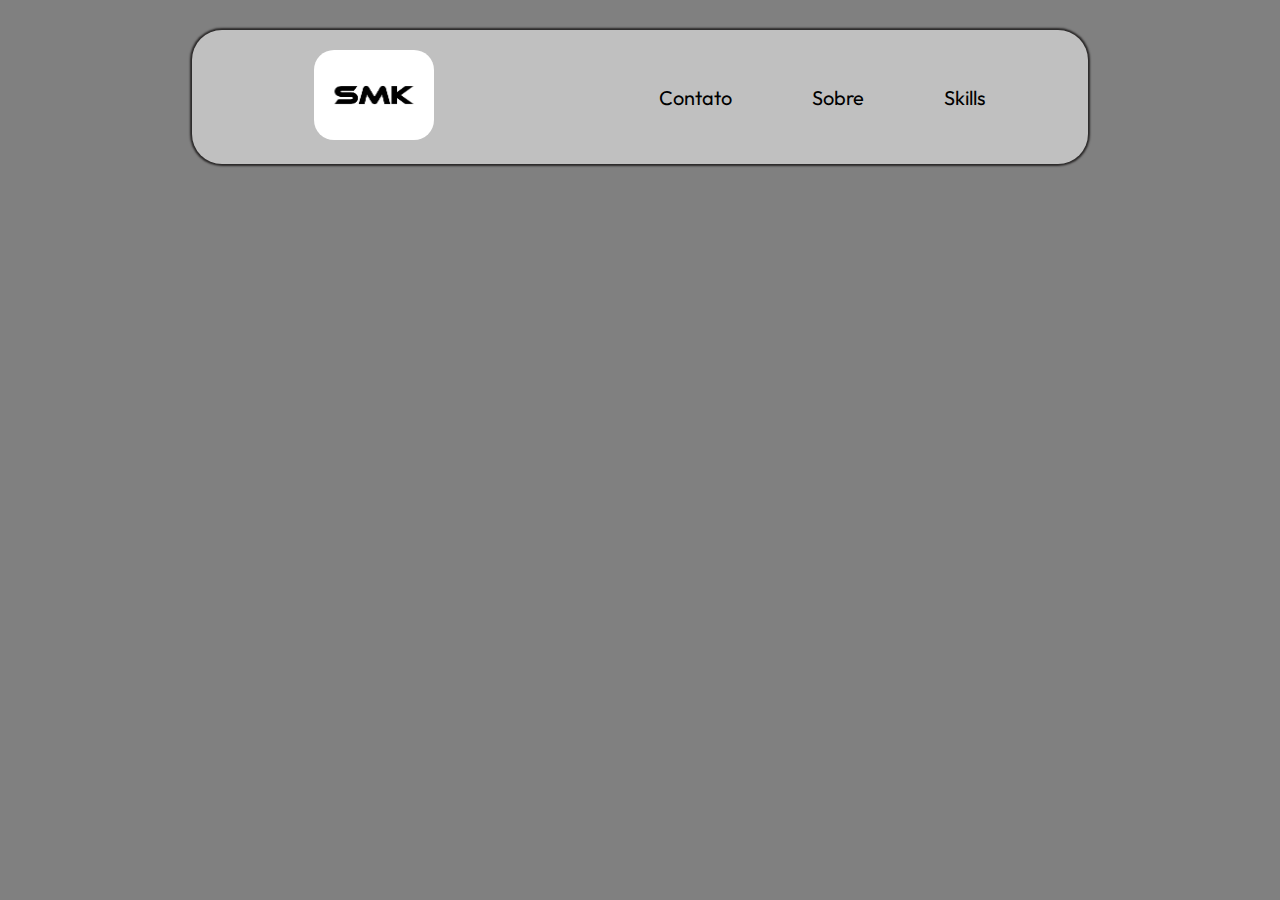
==== html/index.html @ dafa3bf8 "First commit" ====
<!DOCTYPE html>
<html lang="pt-br">
<head>
    <meta charset="UTF-8">
    <meta name="viewport" content="width=device-width, initial-scale=1.0">
    <link rel="stylesheet" href="/css/header.css">
    <link rel="preconnect" href="https://fonts.googleapis.com">
    <link rel="preconnect" href="https://fonts.gstatic.com" crossorigin>
    <link href="https://fonts.googleapis.com/css2?family=Outfit:wght@100..900&display=swap" rel="stylesheet">
    <title>Portifolio</title>
</head>
<body>
    <main>
        <header>
            <div class="container-header"> 
                <div class="container-img">
                    <img class="img-header" src="/img/29146056-smk-carta-logotipo-projeto-inspiracao-para-uma-unico-identidade-moderno-elegancia-e-criativo-projeto-marca-d-agua-seu-sucesso-com-a-impressionante-isto-logotipo-vetor.jpg" alt="">
                </div>

                <div class="infos-header"> 
                    <span>Contato</span>
                    <span>Sobre</span>
                    <span>Skills</span>
                </div>
            </div>
        </header>
        <section></section>
        <section></section>
        <section></section>
        <footer></footer>
    </main>
</body>
</html>
---- css/header.css ----
*{
    padding: 0;
    margin: 0;
    box-sizing: border-box;
}

body{
    background-color: #808080;
}

main{
    display: flex;
    justify-content: center;
    align-items: center;
}
header{
    display: flex;
    background-color: #C0C0C0;
    width: 70%;
    height: 100%;
    margin-top: 30px;
    border-radius: 30px;
    box-shadow: 0px 0px 2px 2px #292727;
}

.container-header{
    display: flex;
    align-items: center;
    justify-content: space-around;
    width: 100%;
}

.img-header{
    height: 90px;
    width: 120px;
    margin: 20px;
    border-radius: 20px;
}

.infos-header{
    display: flex;
    gap: 80px;
    font-family: "Outfit";
    font-size: 20px;
}
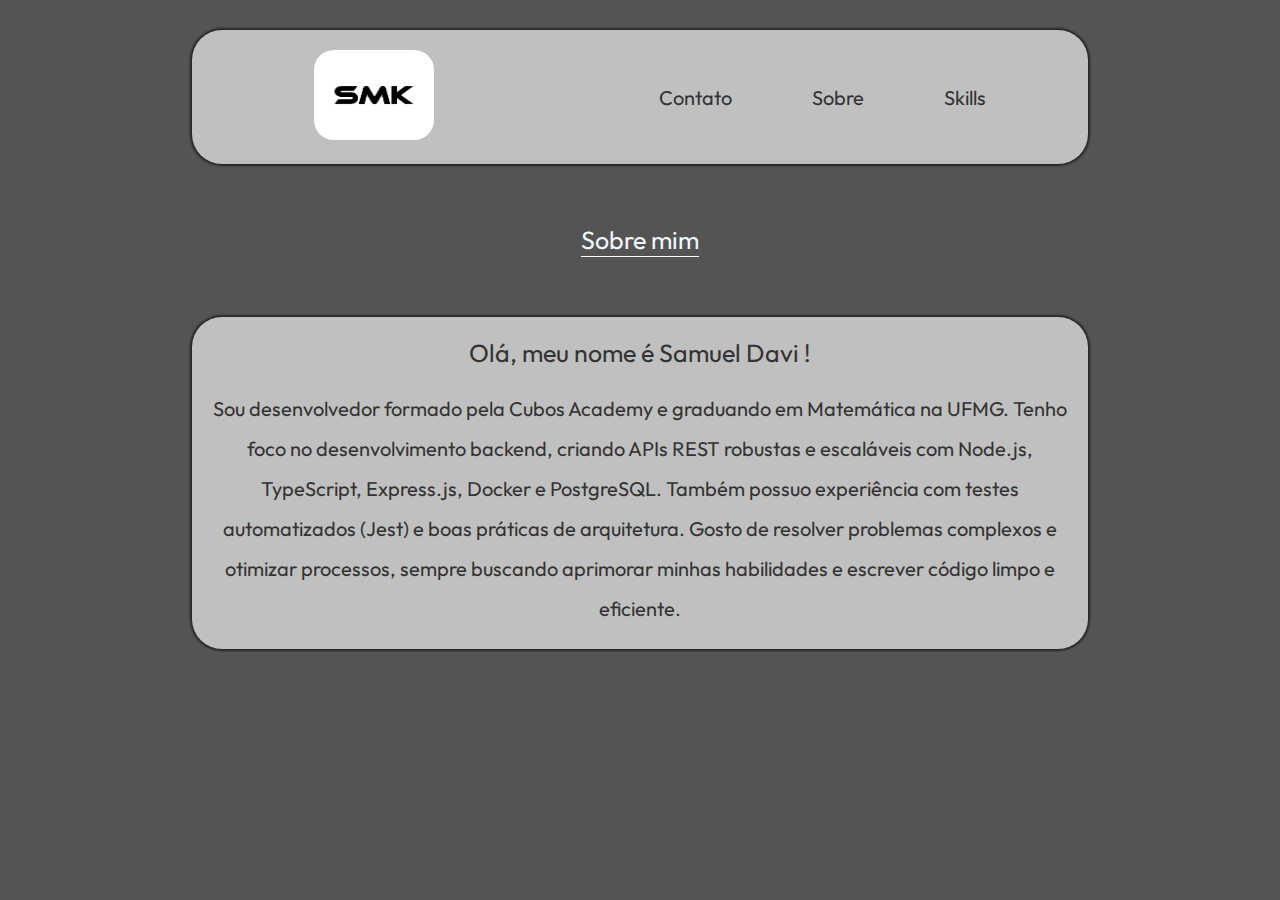
==== commit 1d094db0: "Section sobre mim finalizada" ====
--- a/html/index.html
+++ b/html/index.html
@@ -16,7 +16,6 @@
                 <div class="container-img">
                     <img class="img-header" src="/img/29146056-smk-carta-logotipo-projeto-inspiracao-para-uma-unico-identidade-moderno-elegancia-e-criativo-projeto-marca-d-agua-seu-sucesso-com-a-impressionante-isto-logotipo-vetor.jpg" alt="">
                 </div>
-
                 <div class="infos-header"> 
                     <span>Contato</span>
                     <span>Sobre</span>
@@ -24,7 +23,15 @@
                 </div>
             </div>
         </header>
-        <section></section>
+
+        <span class="fontTitle">Sobre mim</span>
+
+        <section class="sobreMim">
+            <div class="apresentacao">
+                <span class="titleSobreMim">Olá, meu nome é Samuel Davi !</span>
+                <span class="SobreMimDesc">Sou desenvolvedor formado pela Cubos Academy e graduando em Matemática na UFMG. Tenho foco no desenvolvimento backend, criando APIs REST robustas e escaláveis com Node.js, TypeScript, Express.js, Docker e PostgreSQL. Também possuo experiência com testes automatizados (Jest) e boas práticas de arquitetura. Gosto de resolver problemas complexos e otimizar processos, sempre buscando aprimorar minhas habilidades e escrever código limpo e eficiente.</span>
+            </div>
+        </section>
         <section></section>
         <section></section>
         <footer></footer>
--- a/css/header.css
+++ b/css/header.css
@@ -5,14 +5,17 @@
 }
 
 body{
-    background-color: #808080;
+    background-color: #545454;
 }
 
 main{
     display: flex;
     justify-content: center;
     align-items: center;
+    flex-direction: column;
+    gap: 60px;
 }
+
 header{
     display: flex;
     background-color: #C0C0C0;
@@ -21,6 +24,7 @@
     margin-top: 30px;
     border-radius: 30px;
     box-shadow: 0px 0px 2px 2px #292727;
+    color: #333333;
 }
 
 .container-header{
@@ -42,4 +46,42 @@
     gap: 80px;
     font-family: "Outfit";
     font-size: 20px;
+}
+
+.sobreMim{
+    display: flex;
+    background-color: #C0C0C0;
+    width: 70%;
+    height: 100%;
+    border-radius: 30px;
+    box-shadow: 0px 0px 2px 2px #292727;
+}
+
+.fontTitle{
+    font-family: "Outfit", sans-serif;
+    font-size: 25px;
+    color: aliceblue;
+    border-bottom: 1px solid white;
+}
+
+.apresentacao{
+    display: flex;
+    flex-direction: column;
+    justify-content: center;
+    text-align: center;
+    gap: 20px;
+    margin: 20px;
+}
+
+.titleSobreMim{
+    font-size: 25px;
+    font-family: "Outfit", sans-serif;
+    color: #333333;
+}
+
+.SobreMimDesc{
+    font-family: "Outfit", sans-serif;
+    font-size: 20px;
+    line-height: 40px;
+    color: #333333;
 }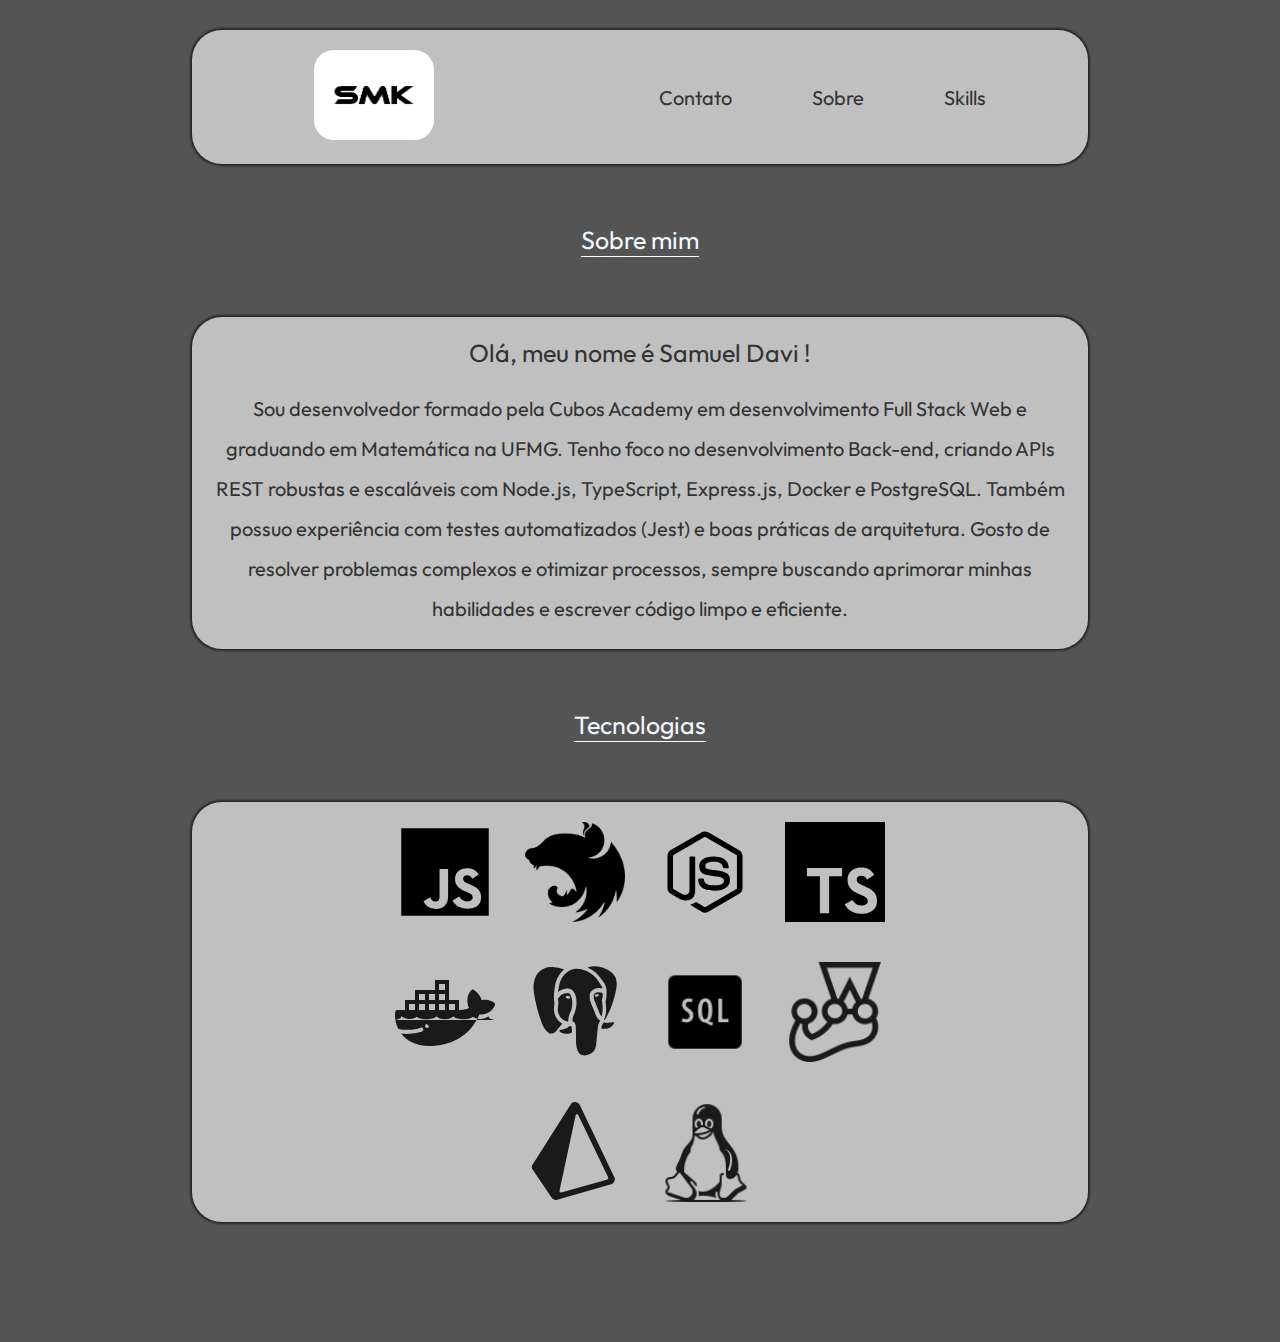
==== commit 588abfbe: "section tecnologias finalizada" ====
--- a/html/index.html
+++ b/html/index.html
@@ -29,10 +29,30 @@
         <section class="sobreMim">
             <div class="apresentacao">
                 <span class="titleSobreMim">Olá, meu nome é Samuel Davi !</span>
-                <span class="SobreMimDesc">Sou desenvolvedor formado pela Cubos Academy e graduando em Matemática na UFMG. Tenho foco no desenvolvimento backend, criando APIs REST robustas e escaláveis com Node.js, TypeScript, Express.js, Docker e PostgreSQL. Também possuo experiência com testes automatizados (Jest) e boas práticas de arquitetura. Gosto de resolver problemas complexos e otimizar processos, sempre buscando aprimorar minhas habilidades e escrever código limpo e eficiente.</span>
+                <span class="SobreMimDesc">Sou desenvolvedor formado pela Cubos Academy em desenvolvimento Full Stack Web e graduando em Matemática na UFMG. Tenho foco no desenvolvimento Back-end, criando APIs REST robustas e escaláveis com Node.js, TypeScript, Express.js, Docker e PostgreSQL. Também possuo experiência com testes automatizados (Jest) e boas práticas de arquitetura. Gosto de resolver problemas complexos e otimizar processos, sempre buscando aprimorar minhas habilidades e escrever código limpo e eficiente.</span>
             </div>
         </section>
-        <section></section>
+
+        <span class="fontTitle">Tecnologias</span>
+
+        <section class="tecnologias">
+            <div class="tecnologiasDiv">
+                <img class="imgTecs" src="/img/logo-javascript.svg" alt="">
+                <img class="imgTecs" src="/img/nestjs-icon-2048x2038-6bjnpydw.png" alt="">
+                <img class="imgTecs" src="/img/icons8-nó-js.svg" alt="">
+                <img class="imgTecs" src="/img/typescript.svg" alt="">
+            </div>
+            <div class="tecnologiasDiv">
+                <img class="imgTecs" src="/img/icons8-docker.svg" alt="">
+                <img class="imgTecs" src="/img/icons8-postgres.svg" alt="">
+                <img class="imgTecs" src="/img/icons8-sql-90.png" alt="">
+                <img class="imgTecs" src="/img/icons8-jest-can-collect-code-coverage-information-from-entire-projects-96.png" alt="">
+            </div>
+            <div class="tecnologiasDiv">
+                <img class="imgTecs" src="/img/icons8-prisma-orma.svg" alt="">
+                <img class="imgTecs" src="/img/icons8-linux-96.png" alt="">
+            </div>
+        </section>
         <section></section>
         <footer></footer>
     </main>
--- a/css/header.css
+++ b/css/header.css
@@ -84,4 +84,26 @@
     font-size: 20px;
     line-height: 40px;
     color: #333333;
+}
+
+.tecnologias{
+    display: flex;
+    justify-content: center;
+    align-items: center;
+    flex-direction: column;
+    background-color: #C0C0C0;
+    width: 70%;
+    height: 100%;
+    border-radius: 30px;
+    box-shadow: 0px 0px 2px 2px #292727;
+}
+
+.tecnologiasDiv{
+    display: flex;
+    gap: 30px;
+    margin: 20px;
+}
+
+.imgTecs{
+    width: 100px;
 }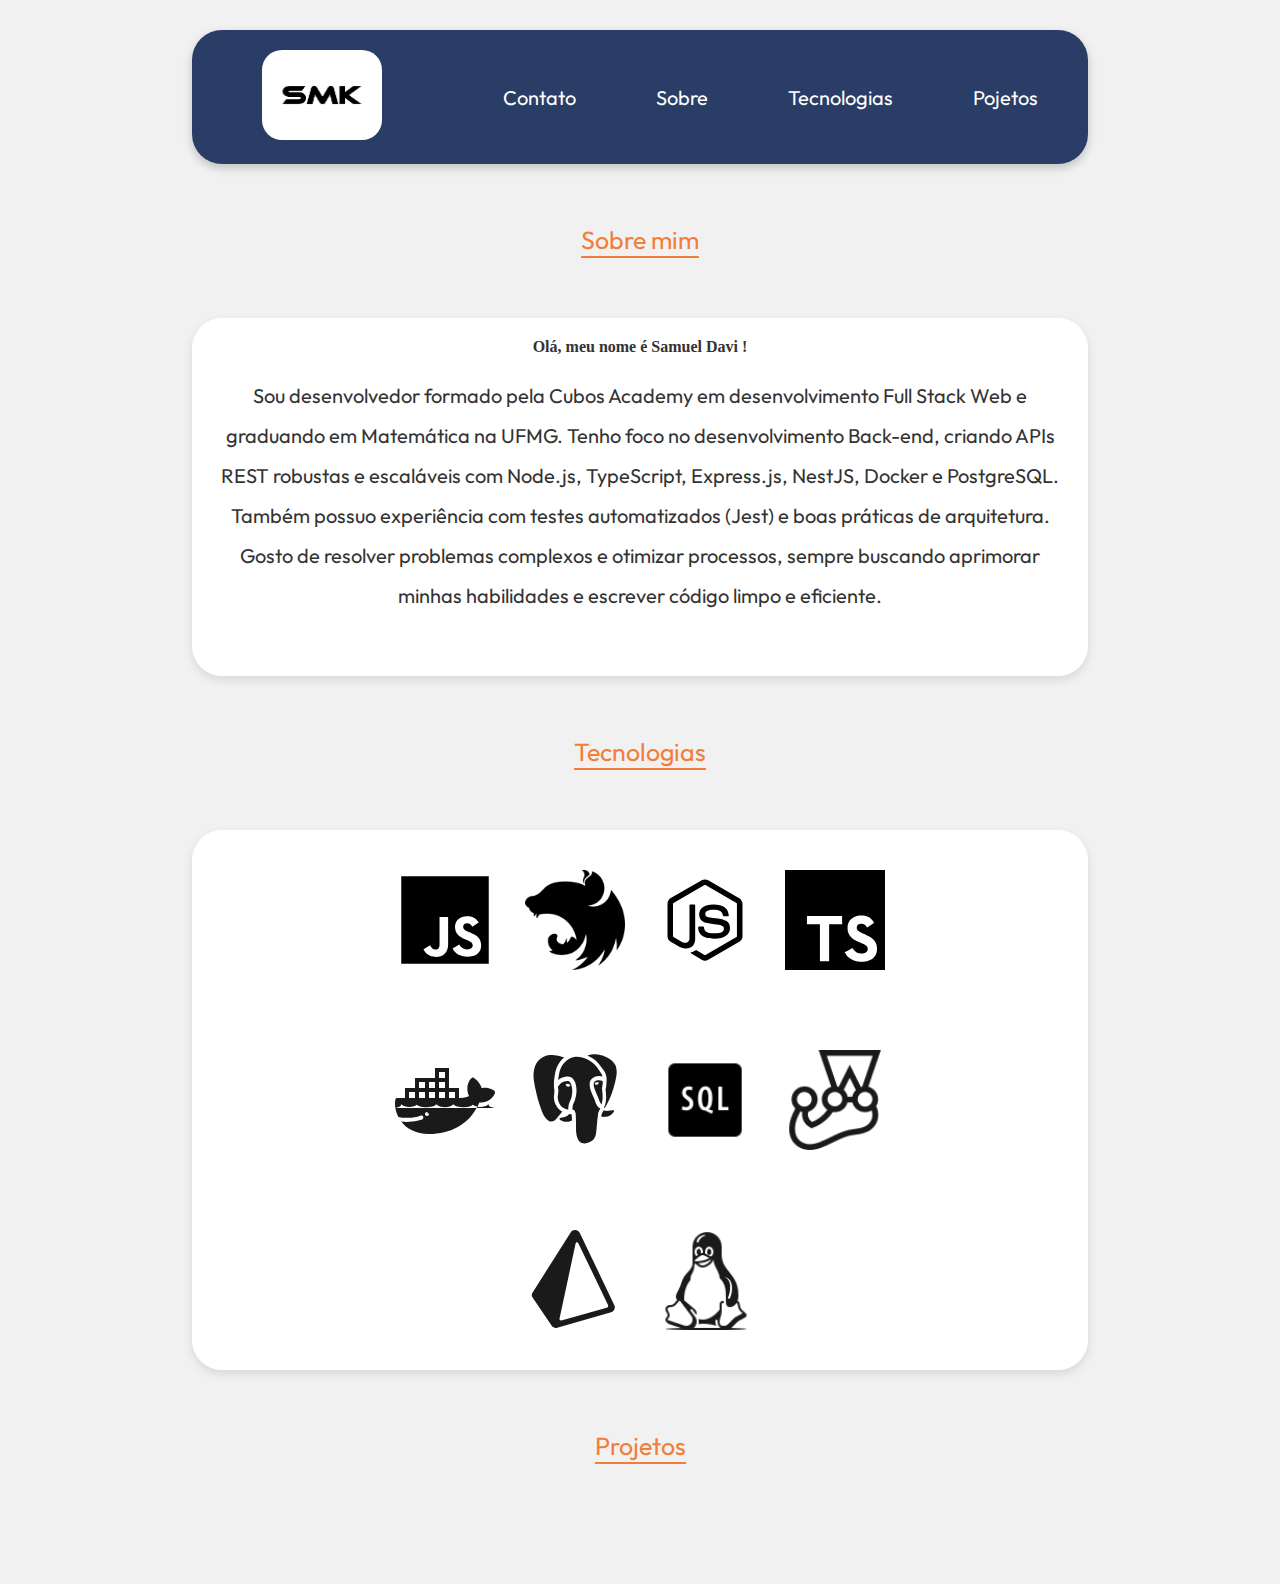
==== commit 67d8d777: "Refatorando o design do portifolio, novas cores e contrastes" ====
--- a/html/index.html
+++ b/html/index.html
@@ -19,7 +19,8 @@
                 <div class="infos-header"> 
                     <span>Contato</span>
                     <span>Sobre</span>
-                    <span>Skills</span>
+                    <span>Tecnologias</span>
+                    <span>Pojetos</span>
                 </div>
             </div>
         </header>
@@ -29,7 +30,7 @@
         <section class="sobreMim">
             <div class="apresentacao">
                 <span class="titleSobreMim">Olá, meu nome é Samuel Davi !</span>
-                <span class="SobreMimDesc">Sou desenvolvedor formado pela Cubos Academy em desenvolvimento Full Stack Web e graduando em Matemática na UFMG. Tenho foco no desenvolvimento Back-end, criando APIs REST robustas e escaláveis com Node.js, TypeScript, Express.js, Docker e PostgreSQL. Também possuo experiência com testes automatizados (Jest) e boas práticas de arquitetura. Gosto de resolver problemas complexos e otimizar processos, sempre buscando aprimorar minhas habilidades e escrever código limpo e eficiente.</span>
+                <span class="SobreMimDesc">Sou desenvolvedor formado pela Cubos Academy em desenvolvimento Full Stack Web e graduando em Matemática na UFMG. Tenho foco no desenvolvimento Back-end, criando APIs REST robustas e escaláveis com Node.js, TypeScript, Express.js, NestJS, Docker e PostgreSQL. Também possuo experiência com testes automatizados (Jest) e boas práticas de arquitetura. Gosto de resolver problemas complexos e otimizar processos, sempre buscando aprimorar minhas habilidades e escrever código limpo e eficiente.</span>
             </div>
         </section>
 
@@ -53,7 +54,12 @@
                 <img class="imgTecs" src="/img/icons8-linux-96.png" alt="">
             </div>
         </section>
-        <section></section>
+
+        <span class="fontTitle">Projetos</span>
+
+        <section class="projetos">
+
+        </section>
         <footer></footer>
     </main>
 </body>
--- a/css/header.css
+++ b/css/header.css
@@ -1,14 +1,14 @@
-*{
+* {
     padding: 0;
     margin: 0;
     box-sizing: border-box;
 }
 
-body{
-    background-color: #545454;
+body {
+    background-color: #F1F1F1; 
 }
 
-main{
+main {
     display: flex;
     justify-content: center;
     align-items: center;
@@ -16,55 +16,55 @@
     gap: 60px;
 }
 
-header{
+header {
     display: flex;
-    background-color: #C0C0C0;
+    background-color: #2A3D66; 
     width: 70%;
     height: 100%;
     margin-top: 30px;
     border-radius: 30px;
-    box-shadow: 0px 0px 2px 2px #292727;
-    color: #333333;
+    box-shadow: 0px 4px 10px rgba(0, 0, 0, 0.2); 
+    color: #FFFFFF; 
 }
 
-.container-header{
+.container-header {
     display: flex;
     align-items: center;
     justify-content: space-around;
     width: 100%;
 }
 
-.img-header{
+.img-header {
     height: 90px;
     width: 120px;
     margin: 20px;
     border-radius: 20px;
 }
 
-.infos-header{
+.infos-header {
     display: flex;
     gap: 80px;
     font-family: "Outfit";
     font-size: 20px;
 }
 
-.sobreMim{
+.sobreMim {
     display: flex;
-    background-color: #C0C0C0;
+    background-color: #FFFFFF; 
     width: 70%;
     height: 100%;
     border-radius: 30px;
-    box-shadow: 0px 0px 2px 2px #292727;
+    box-shadow: 0px 4px 10px rgba(0, 0, 0, 0.1); 
 }
 
-.fontTitle{
+.fontTitle {
     font-family: "Outfit", sans-serif;
     font-size: 25px;
-    color: aliceblue;
-    border-bottom: 1px solid white;
+    color: #F37D3A; 
+    border-bottom: 2px solid #F37D3A;
 }
 
-.apresentacao{
+.apresentacao {
     display: flex;
     flex-direction: column;
     justify-content: center;
@@ -73,37 +73,50 @@
     margin: 20px;
 }
 
-.titleSobreMim{
-    font-size: 25px;
-    font-family: "Outfit", sans-serif;
+.titleSobreMim {
+    font-weight: bold;
     color: #333333;
 }
 
-.SobreMimDesc{
+.SobreMimDesc {
     font-family: "Outfit", sans-serif;
     font-size: 20px;
     line-height: 40px;
-    color: #333333;
+    color: #333333; 
+    margin-bottom: 40px;
 }
 
-.tecnologias{
+.tecnologias {
     display: flex;
     justify-content: center;
     align-items: center;
     flex-direction: column;
-    background-color: #C0C0C0;
+    background-color: #FFFFFF; 
     width: 70%;
     height: 100%;
     border-radius: 30px;
-    box-shadow: 0px 0px 2px 2px #292727;
+    box-shadow: 0px 4px 10px rgba(0, 0, 0, 0.1);
 }
 
-.tecnologiasDiv{
+.tecnologiasDiv {
     display: flex;
     gap: 30px;
-    margin: 20px;
+    margin: 40px;
+    margin-bottom: 40px;
 }
 
-.imgTecs{
+.imgTecs {
     width: 100px;
-}+}
+
+.projetos {
+    display: flex;
+    justify-content: center;
+    align-items: center;
+    flex-direction: column;
+    background-color: #FFFFFF; 
+    width: 70%;
+    height: 100%;
+    border-radius: 30px;
+    box-shadow: 0px 4px 10px rgba(0, 0, 0, 0.1); 
+}
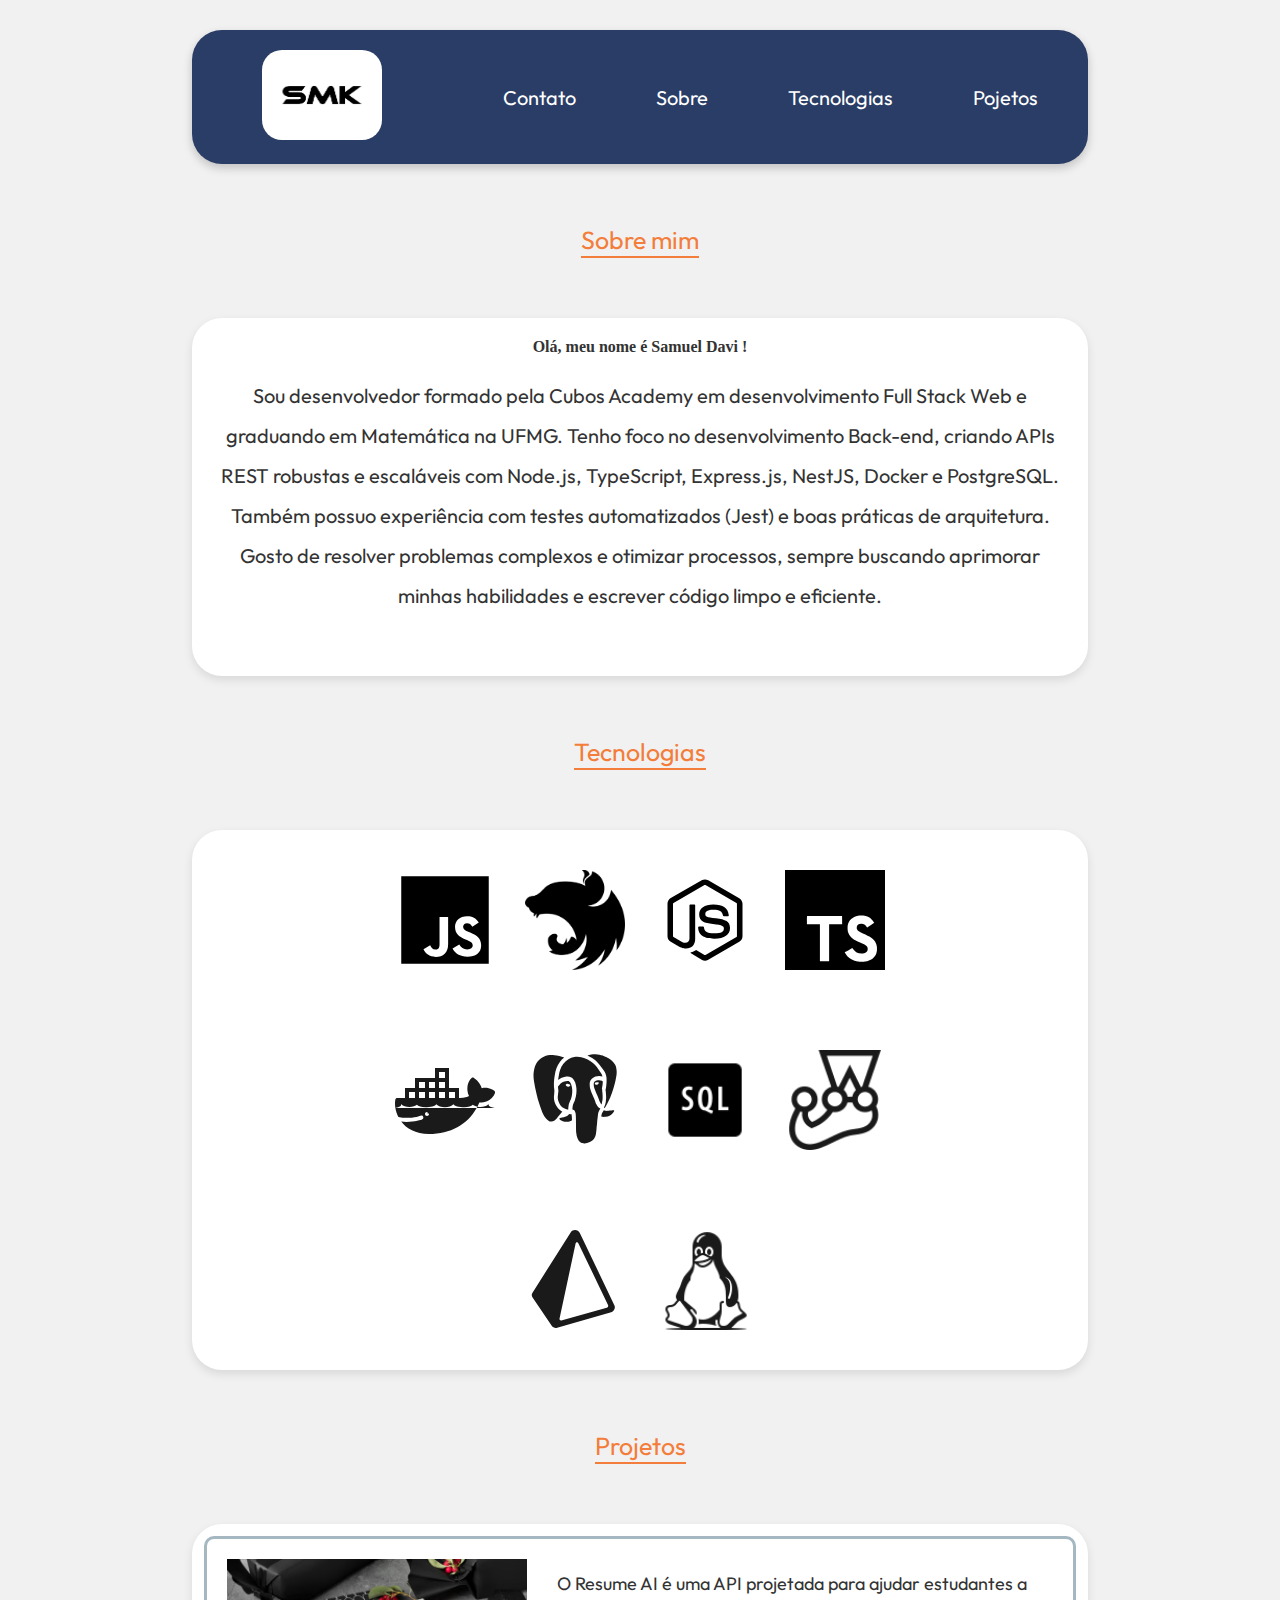
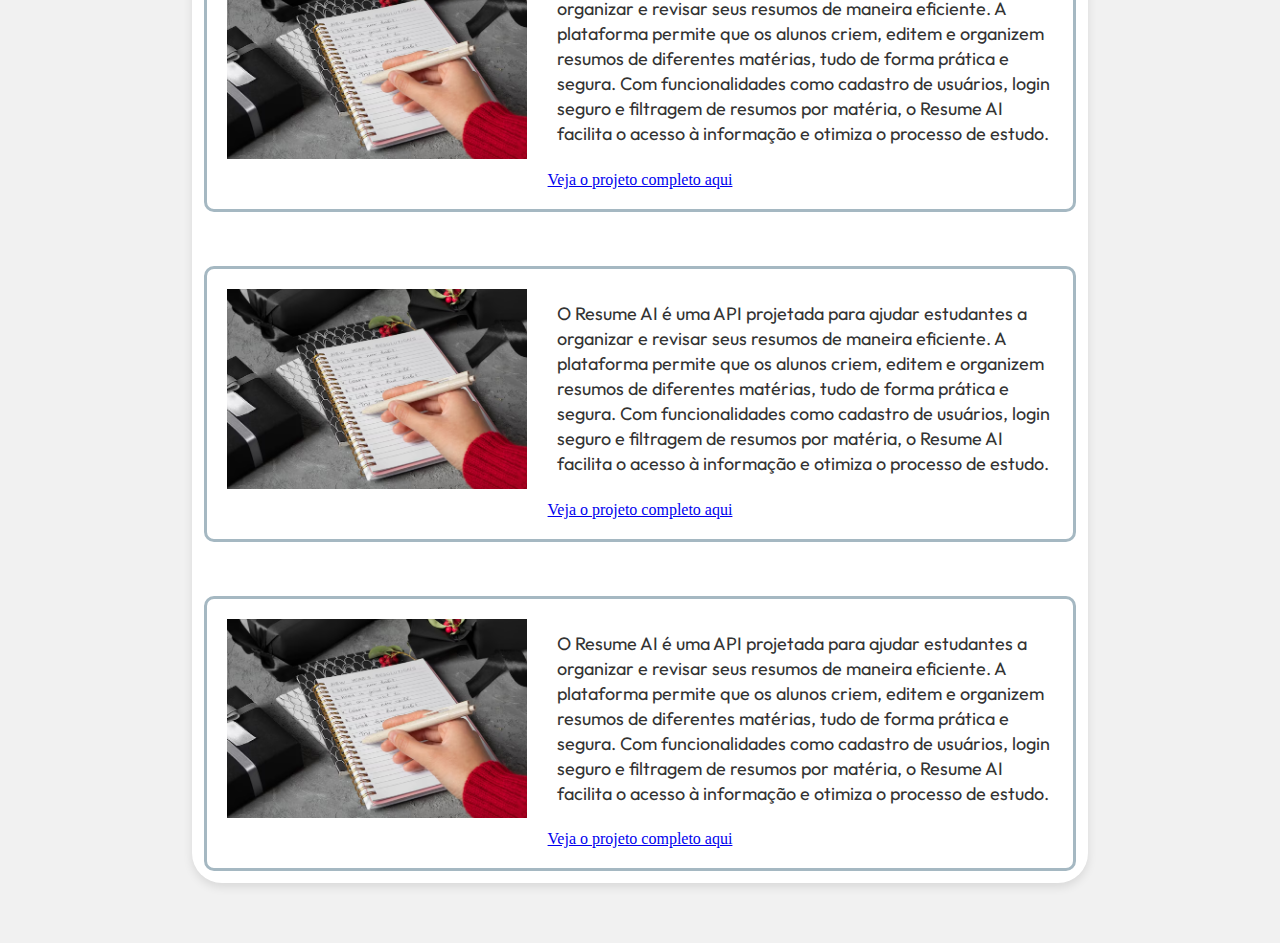
==== commit f499a292: "Modelo da section projetos feito" ====
--- a/html/index.html
+++ b/html/index.html
@@ -58,7 +58,34 @@
         <span class="fontTitle">Projetos</span>
 
         <section class="projetos">
-
+            <div class="containerProjetos">
+                <div class="divisaoProjeto">
+                    <img class="imagemProjetos" src="/img/resolucoes-de-ano-novo-natureza-morta_23-2149894174.avif" alt="">
+                    <span class="SobreProjeto">O Resume AI é uma API projetada para ajudar estudantes a organizar e revisar seus resumos de maneira eficiente. A plataforma permite que os alunos criem, editem e organizem resumos de diferentes matérias, tudo de forma prática e segura. Com funcionalidades como cadastro de usuários, login seguro e filtragem de resumos por matéria, o Resume AI facilita o acesso à informação e otimiza o processo de estudo.</span>
+                </div>
+                <div class="linkProjeto">
+                    <a href="https://github.com/SMKZIN/API-REST-RESUMOS">Veja o projeto completo aqui</a>
+                </div>
+            </div>
+            <div class="containerProjetos">
+                <div class="divisaoProjeto">
+                    <img class="imagemProjetos" src="/img/resolucoes-de-ano-novo-natureza-morta_23-2149894174.avif" alt="">
+                    <span class="SobreProjeto">O Resume AI é uma API projetada para ajudar estudantes a organizar e revisar seus resumos de maneira eficiente. A plataforma permite que os alunos criem, editem e organizem resumos de diferentes matérias, tudo de forma prática e segura. Com funcionalidades como cadastro de usuários, login seguro e filtragem de resumos por matéria, o Resume AI facilita o acesso à informação e otimiza o processo de estudo.</span>
+                </div>
+                <div class="linkProjeto">
+                    <a href="https://github.com/SMKZIN/API-REST-RESUMOS">Veja o projeto completo aqui</a>
+                </div>
+            </div>
+            <div class="containerProjetos">
+                <div class="divisaoProjeto">
+                    <img class="imagemProjetos" src="/img/resolucoes-de-ano-novo-natureza-morta_23-2149894174.avif" alt="">
+                    <span class="SobreProjeto">O Resume AI é uma API projetada para ajudar estudantes a organizar e revisar seus resumos de maneira eficiente. A plataforma permite que os alunos criem, editem e organizem resumos de diferentes matérias, tudo de forma prática e segura. Com funcionalidades como cadastro de usuários, login seguro e filtragem de resumos por matéria, o Resume AI facilita o acesso à informação e otimiza o processo de estudo.</span>
+                </div>
+                <div class="linkProjeto">
+                    <a href="https://github.com/SMKZIN/API-REST-RESUMOS">Veja o projeto completo aqui</a>
+                </div>
+            </div>
+            
         </section>
         <footer></footer>
     </main>
--- a/css/header.css
+++ b/css/header.css
@@ -118,5 +118,41 @@
     width: 70%;
     height: 100%;
     border-radius: 30px;
-    box-shadow: 0px 4px 10px rgba(0, 0, 0, 0.1); 
+    box-shadow: 0px 4px 10px rgba(0, 0, 0, 0.1);
+    gap: 30px;
 }
+
+.divisaoProjeto{
+    display: flex;
+    justify-content: center;
+    align-items: center;
+    gap: 30px;
+}
+
+.imagemProjetos{
+    width: 300px;
+}
+
+.SobreProjeto {
+    font-family: "Outfit", sans-serif;
+    font-size: 18px;
+    line-height: 25px;
+    color: #333333; 
+    margin-bottom: 1px;
+}
+
+.containerProjetos{
+    display: flex;
+    flex-direction: column;
+    border: 3px solid #A5B8C2;
+    border-radius: 10px;
+    padding: 20px;
+    margin: 12px;
+    gap: 12px;
+}
+
+.linkProjeto{
+    display: flex;
+    justify-content: center;
+    align-items: center;
+}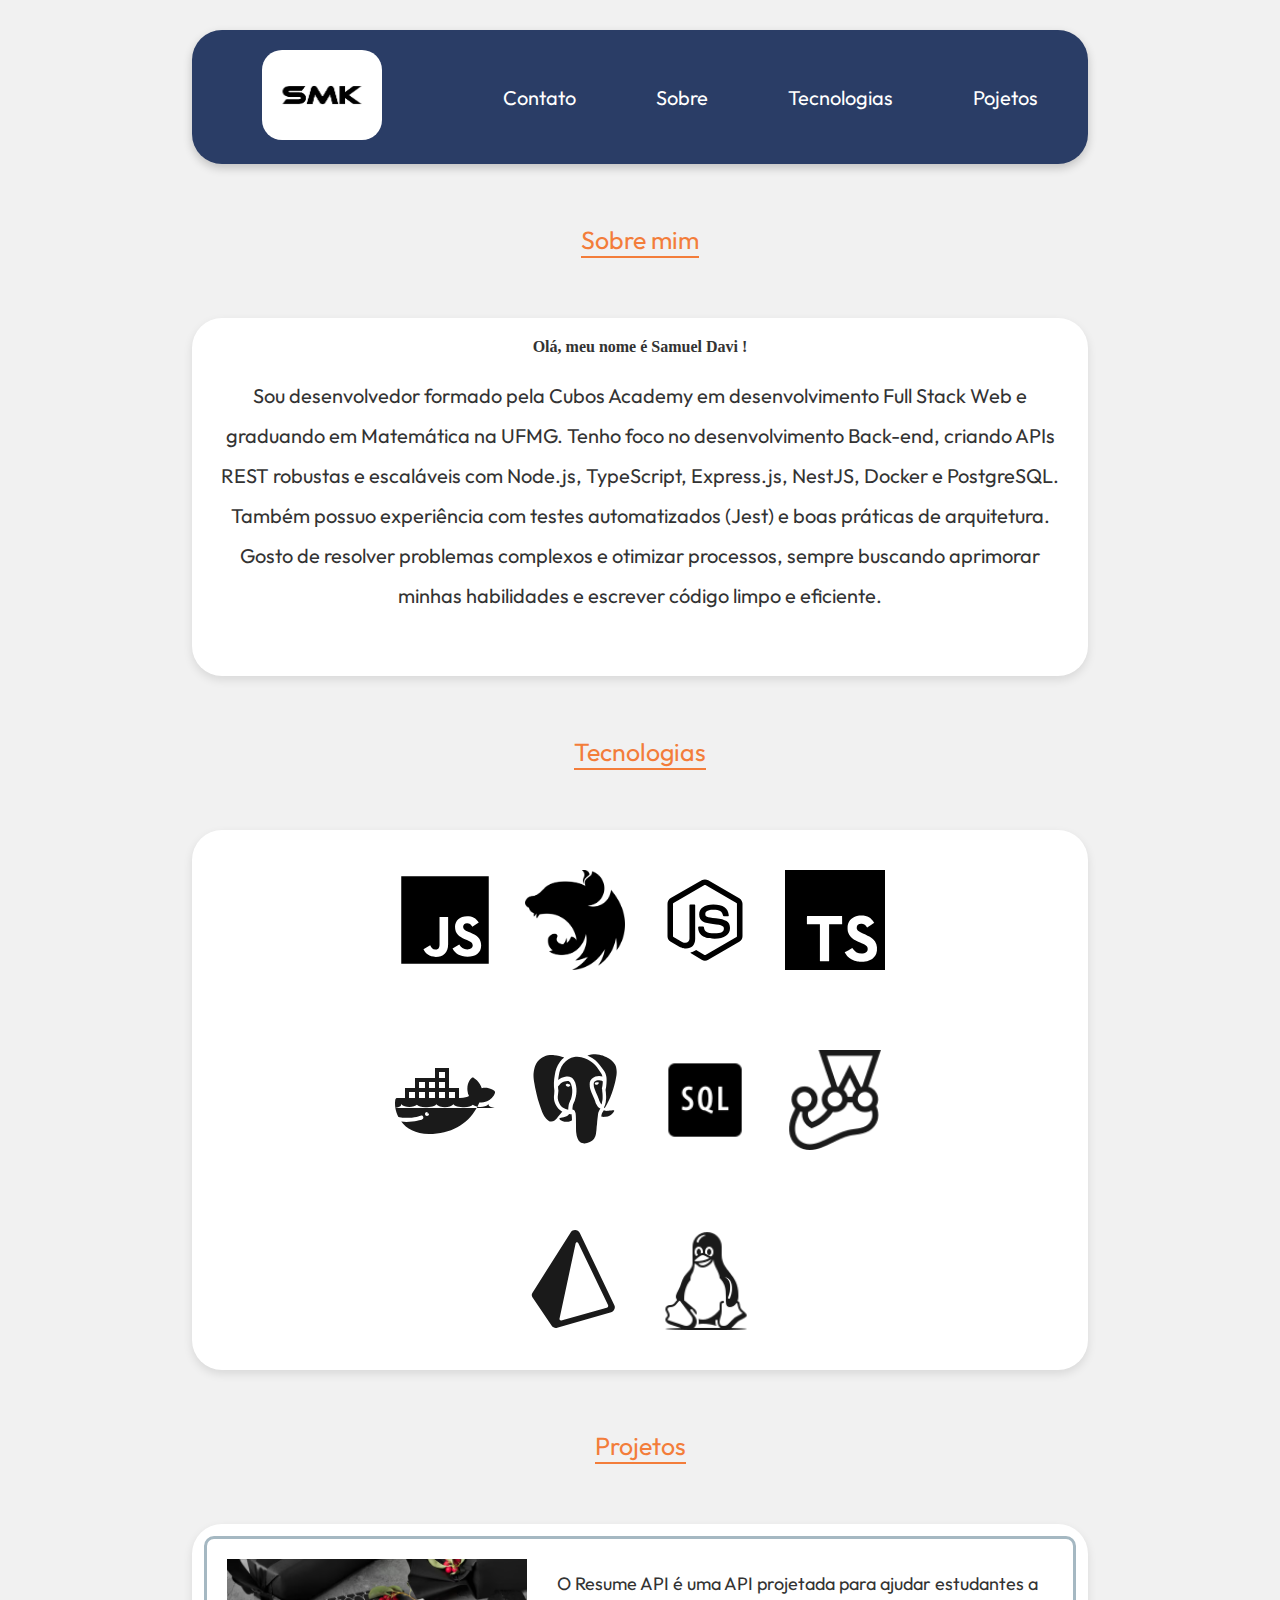
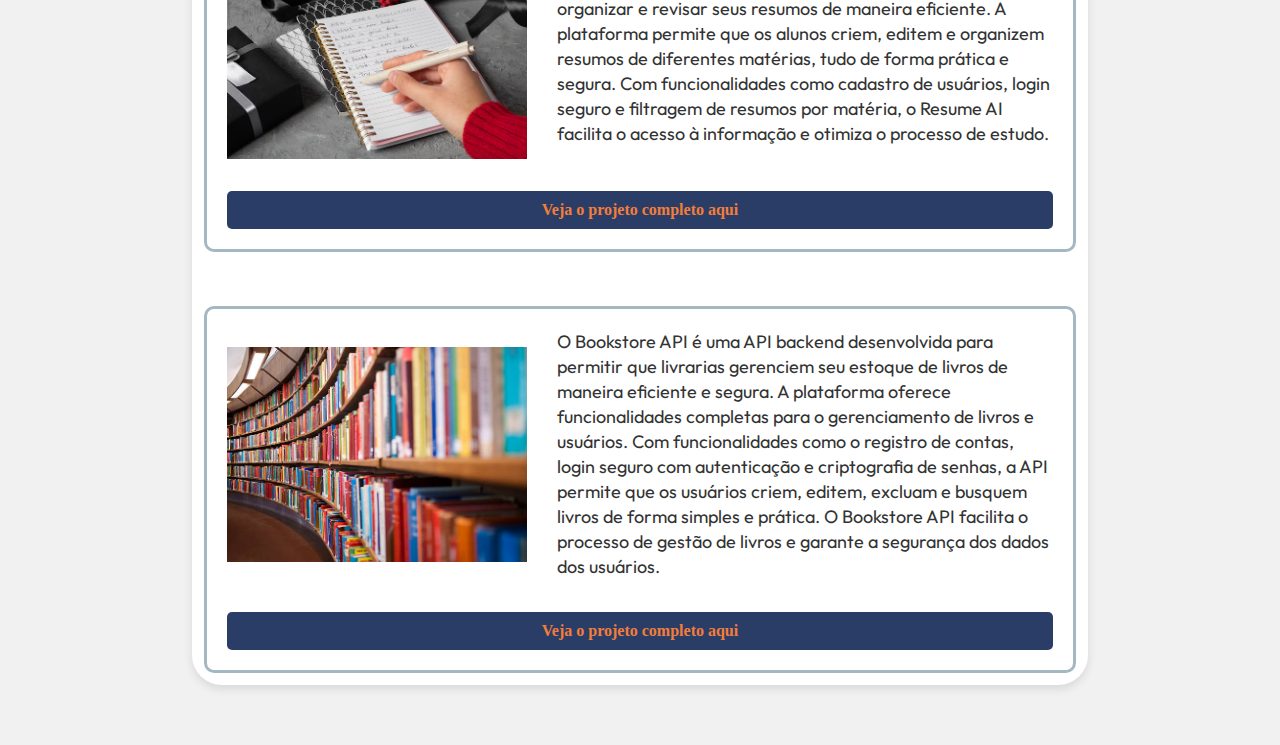
==== commit 9e62821d: "section projetos finalizada" ====
--- a/html/index.html
+++ b/html/index.html
@@ -61,31 +61,21 @@
             <div class="containerProjetos">
                 <div class="divisaoProjeto">
                     <img class="imagemProjetos" src="/img/resolucoes-de-ano-novo-natureza-morta_23-2149894174.avif" alt="">
-                    <span class="SobreProjeto">O Resume AI é uma API projetada para ajudar estudantes a organizar e revisar seus resumos de maneira eficiente. A plataforma permite que os alunos criem, editem e organizem resumos de diferentes matérias, tudo de forma prática e segura. Com funcionalidades como cadastro de usuários, login seguro e filtragem de resumos por matéria, o Resume AI facilita o acesso à informação e otimiza o processo de estudo.</span>
+                    <span class="SobreProjeto">O Resume API é uma API projetada para ajudar estudantes a organizar e revisar seus resumos de maneira eficiente. A plataforma permite que os alunos criem, editem e organizem resumos de diferentes matérias, tudo de forma prática e segura. Com funcionalidades como cadastro de usuários, login seguro e filtragem de resumos por matéria, o Resume AI facilita o acesso à informação e otimiza o processo de estudo.</span>
                 </div>
                 <div class="linkProjeto">
-                    <a href="https://github.com/SMKZIN/API-REST-RESUMOS">Veja o projeto completo aqui</a>
+                    <a class="textoLink" href="https://github.com/SMKZIN/API-REST-RESUMOS">Veja o projeto completo aqui</a>
                 </div>
             </div>
             <div class="containerProjetos">
                 <div class="divisaoProjeto">
-                    <img class="imagemProjetos" src="/img/resolucoes-de-ano-novo-natureza-morta_23-2149894174.avif" alt="">
-                    <span class="SobreProjeto">O Resume AI é uma API projetada para ajudar estudantes a organizar e revisar seus resumos de maneira eficiente. A plataforma permite que os alunos criem, editem e organizem resumos de diferentes matérias, tudo de forma prática e segura. Com funcionalidades como cadastro de usuários, login seguro e filtragem de resumos por matéria, o Resume AI facilita o acesso à informação e otimiza o processo de estudo.</span>
+                    <img class="imagemProjetos" src="/img/istockphoto-139786707-612x612.jpg" alt="">
+                    <span class="SobreProjeto">O Bookstore API é uma API backend desenvolvida para permitir que livrarias gerenciem seu estoque de livros de maneira eficiente e segura. A plataforma oferece funcionalidades completas para o gerenciamento de livros e usuários. Com funcionalidades como o registro de contas, login seguro com autenticação e criptografia de senhas, a API permite que os usuários criem, editem, excluam e busquem livros de forma simples e prática. O Bookstore API facilita o processo de gestão de livros e garante a segurança dos dados dos usuários.</span>
                 </div>
                 <div class="linkProjeto">
-                    <a href="https://github.com/SMKZIN/API-REST-RESUMOS">Veja o projeto completo aqui</a>
+                    <a class="textoLink" href="https://github.com/SMKZIN/API-Library">Veja o projeto completo aqui</a>
                 </div>
             </div>
-            <div class="containerProjetos">
-                <div class="divisaoProjeto">
-                    <img class="imagemProjetos" src="/img/resolucoes-de-ano-novo-natureza-morta_23-2149894174.avif" alt="">
-                    <span class="SobreProjeto">O Resume AI é uma API projetada para ajudar estudantes a organizar e revisar seus resumos de maneira eficiente. A plataforma permite que os alunos criem, editem e organizem resumos de diferentes matérias, tudo de forma prática e segura. Com funcionalidades como cadastro de usuários, login seguro e filtragem de resumos por matéria, o Resume AI facilita o acesso à informação e otimiza o processo de estudo.</span>
-                </div>
-                <div class="linkProjeto">
-                    <a href="https://github.com/SMKZIN/API-REST-RESUMOS">Veja o projeto completo aqui</a>
-                </div>
-            </div>
-            
         </section>
         <footer></footer>
     </main>
--- a/css/header.css
+++ b/css/header.css
@@ -151,8 +151,37 @@
     gap: 12px;
 }
 
-.linkProjeto{
-    display: flex;
-    justify-content: center;
-    align-items: center;
-}+.linkProjeto {
+    display: inline-block;
+    padding: 10px 20px;
+    background-color: #2A3D66;
+    color: white;
+    text-decoration: none; 
+    font-weight: bold;
+    border-radius: 5px;
+    transition: background-color 0.3s, transform 0.3s;
+    margin-top: 20px;
+    text-align: center;
+    cursor: pointer;
+}
+
+.linkProjeto:hover {
+    background-color: #E85D3C; 
+    transform: scale(1.05); 
+}
+
+.linkProjeto:active {
+    background-color: #D44E29; 
+    transform: scale(1); 
+}
+
+.linkProjeto:focus {
+    outline: none; 
+    text-decoration: none; 
+}
+
+.textoLink{
+    text-decoration: none;
+    color: #F37D3A;
+    cursor: pointer;
+}
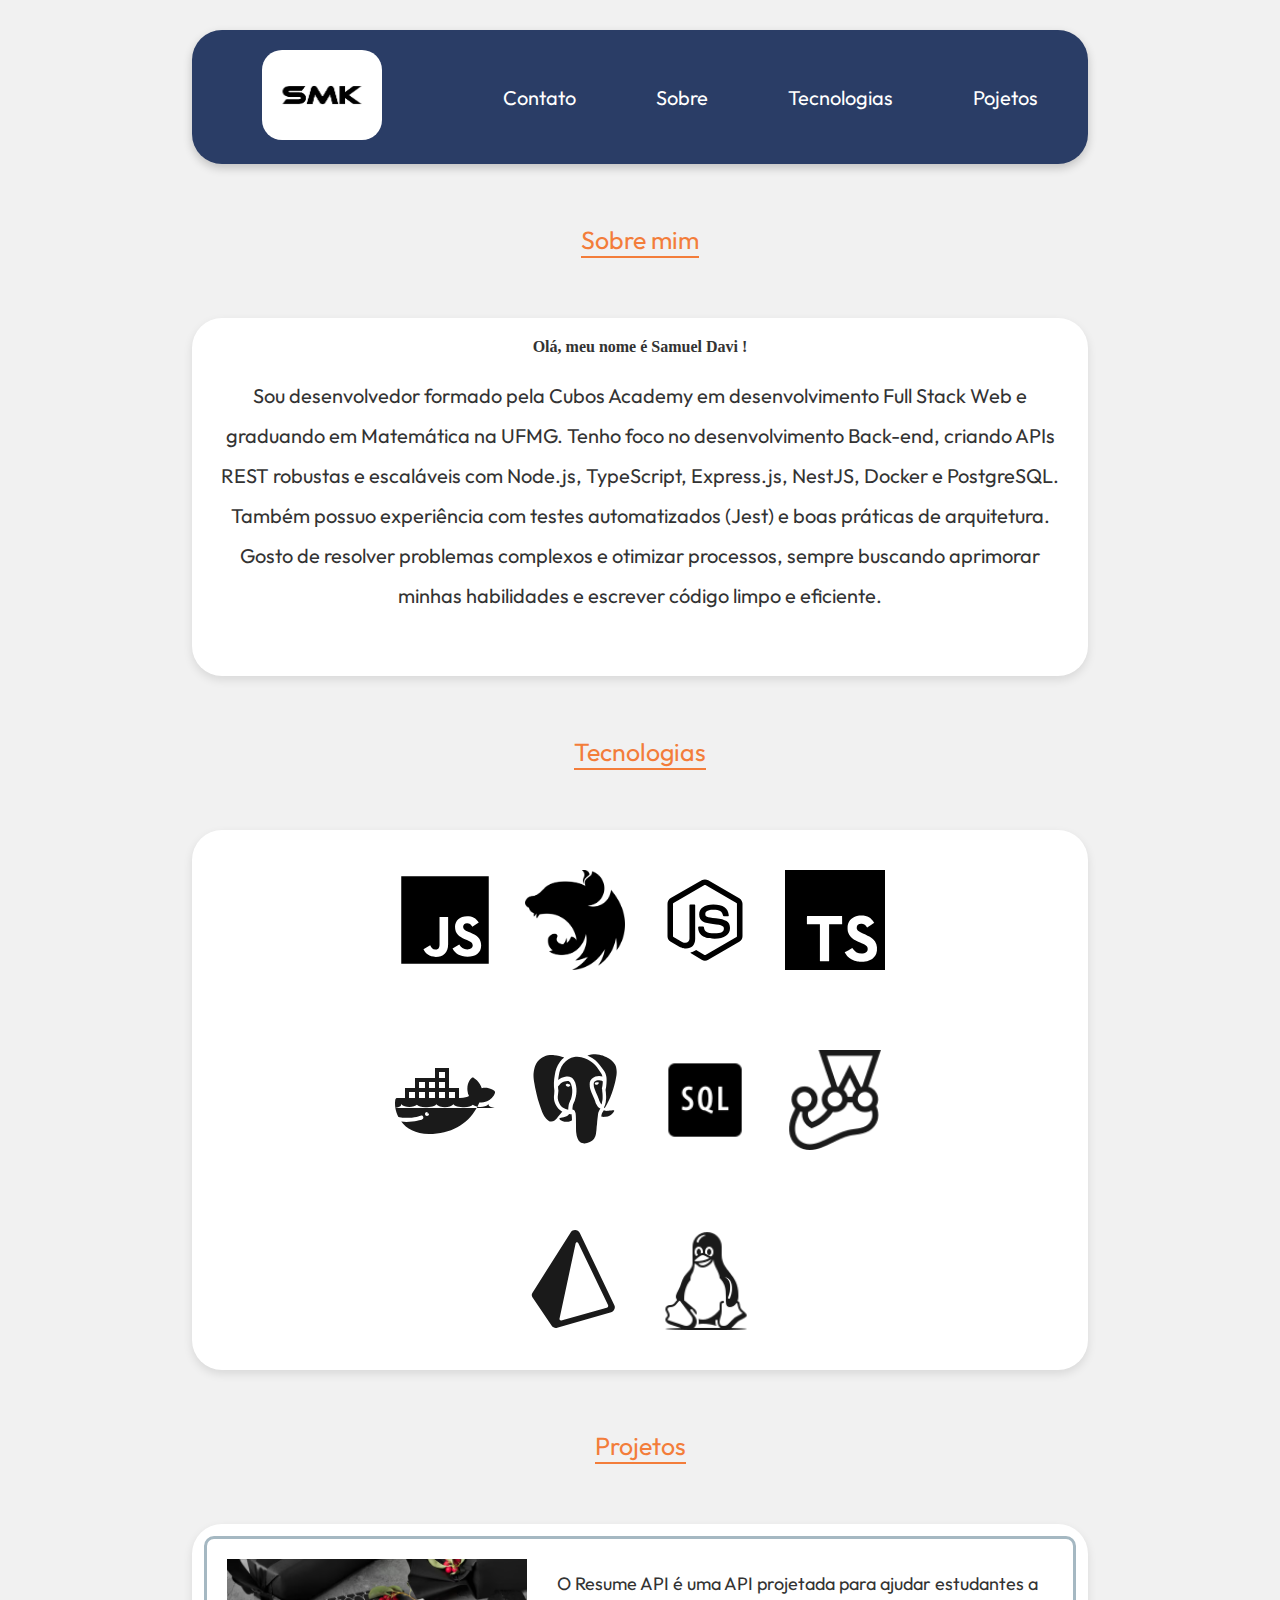
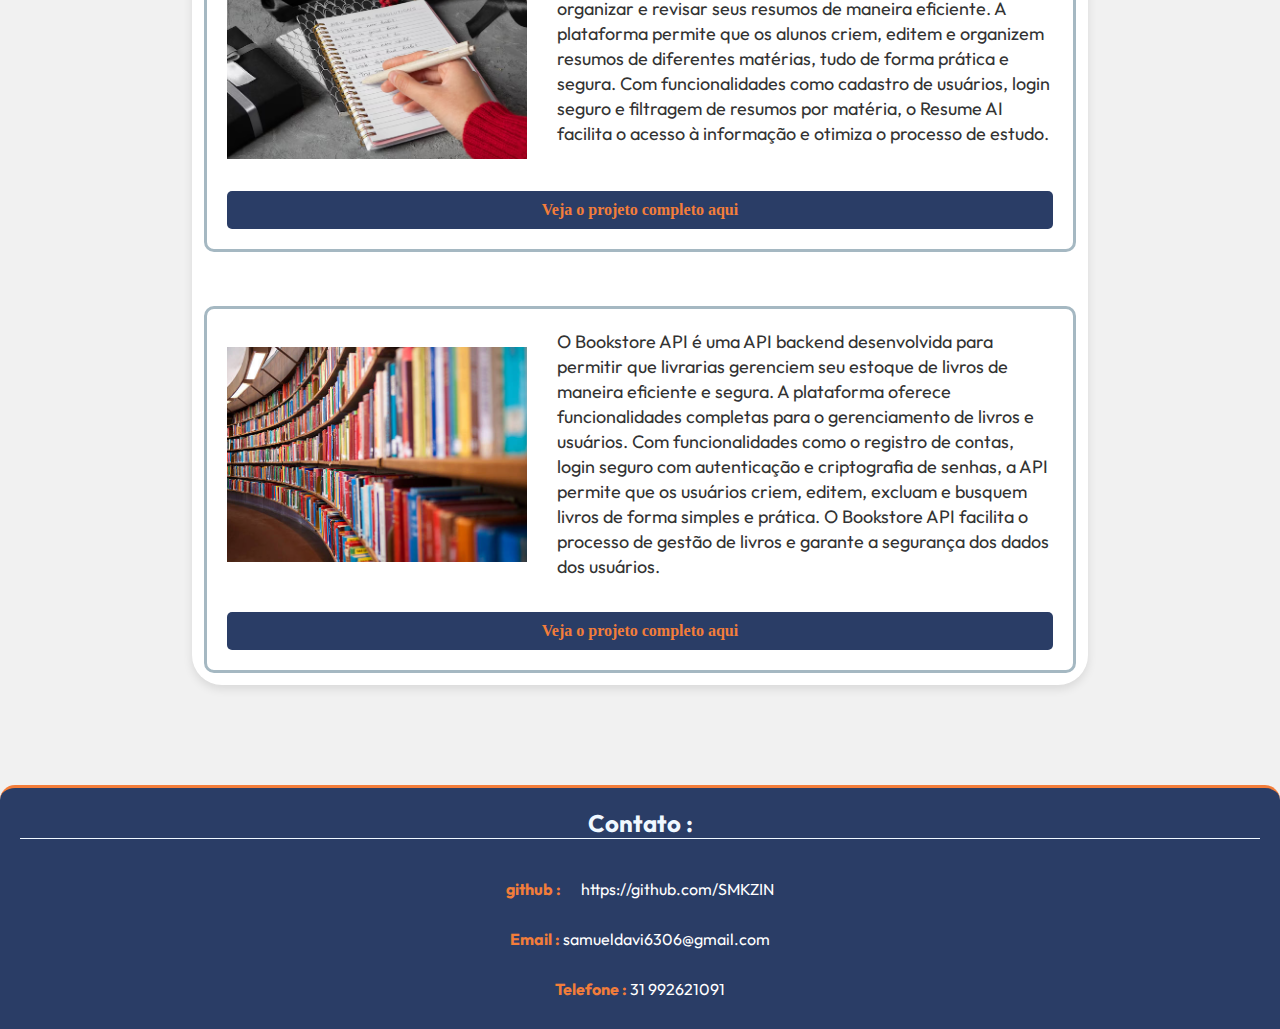
==== commit f6da2461: "footer modelo feito" ====
--- a/html/index.html
+++ b/html/index.html
@@ -77,7 +77,22 @@
                 </div>
             </div>
         </section>
-        <footer></footer>
+
+        <footer>
+            <span class="contatoFoot">Contato :</span>
+            <div class="divisaoInfos">
+                <span class="whitecolor">github :</span>
+                <a href="https://github.com/SMKZIN">https://github.com/SMKZIN</a>
+            </div>
+            <div>
+                <span class="whitecolor">Email :</span>
+                <a href="Samueldavi6306@gmail.com">samueldavi6306@gmail.com</a>
+            </div>
+            <div>
+                <span class="whitecolor">Telefone :</span>
+                <span>31 992621091</span>
+            </div>
+        </footer>
     </main>
 </body>
 </html>--- a/css/header.css
+++ b/css/header.css
@@ -185,3 +185,75 @@
     color: #F37D3A;
     cursor: pointer;
 }
+
+.contato{
+    display: flex;
+    justify-content: center;
+    align-items: center;
+    flex-direction: column;
+    background-color: #FFFFFF; 
+    width: 70%;
+    height: 100%;
+    border-radius: 30px;
+    box-shadow: 0px 4px 10px rgba(0, 0, 0, 0.1);
+    gap: 30px;
+}
+
+.contatoFoot{
+    color: aliceblue;
+    font-family: "Outfit", sans-serif;
+    font-size: 32px;
+    border-bottom: 1px solid aliceblue;
+}
+
+.whitecolor{
+    color: #F1F1F1;
+}
+
+footer {
+    display: flex;
+    flex-direction: column;
+    background-color: #2A3D66; 
+    color: white; 
+    padding: 20px; 
+    border-top: 3px solid #F37D3A; 
+    font-family: "Outfit", sans-serif; 
+    text-align: center;
+    border-radius: 15px 15px 0 0; 
+    margin-top: 40px; 
+    width: 100%;
+    gap: 20px;
+}
+
+.contatoFoot {
+    font-size: 24px;
+    font-weight: bold;
+    margin-bottom: 20px; 
+}
+
+.divisaoInfos {
+    display: flex;
+    justify-content: center;
+    gap: 20px;
+    margin-bottom: 10px;
+}
+
+.whitecolor {
+    color: #F37D3A; 
+    font-weight: bold;
+}
+
+footer a {
+    color: white; 
+    text-decoration: none; 
+    font-weight: normal; 
+}
+
+footer a:hover {
+    color: #F37D3A; 
+    text-decoration: underline; 
+}
+
+footer div {
+    margin-bottom: 10px; 
+}
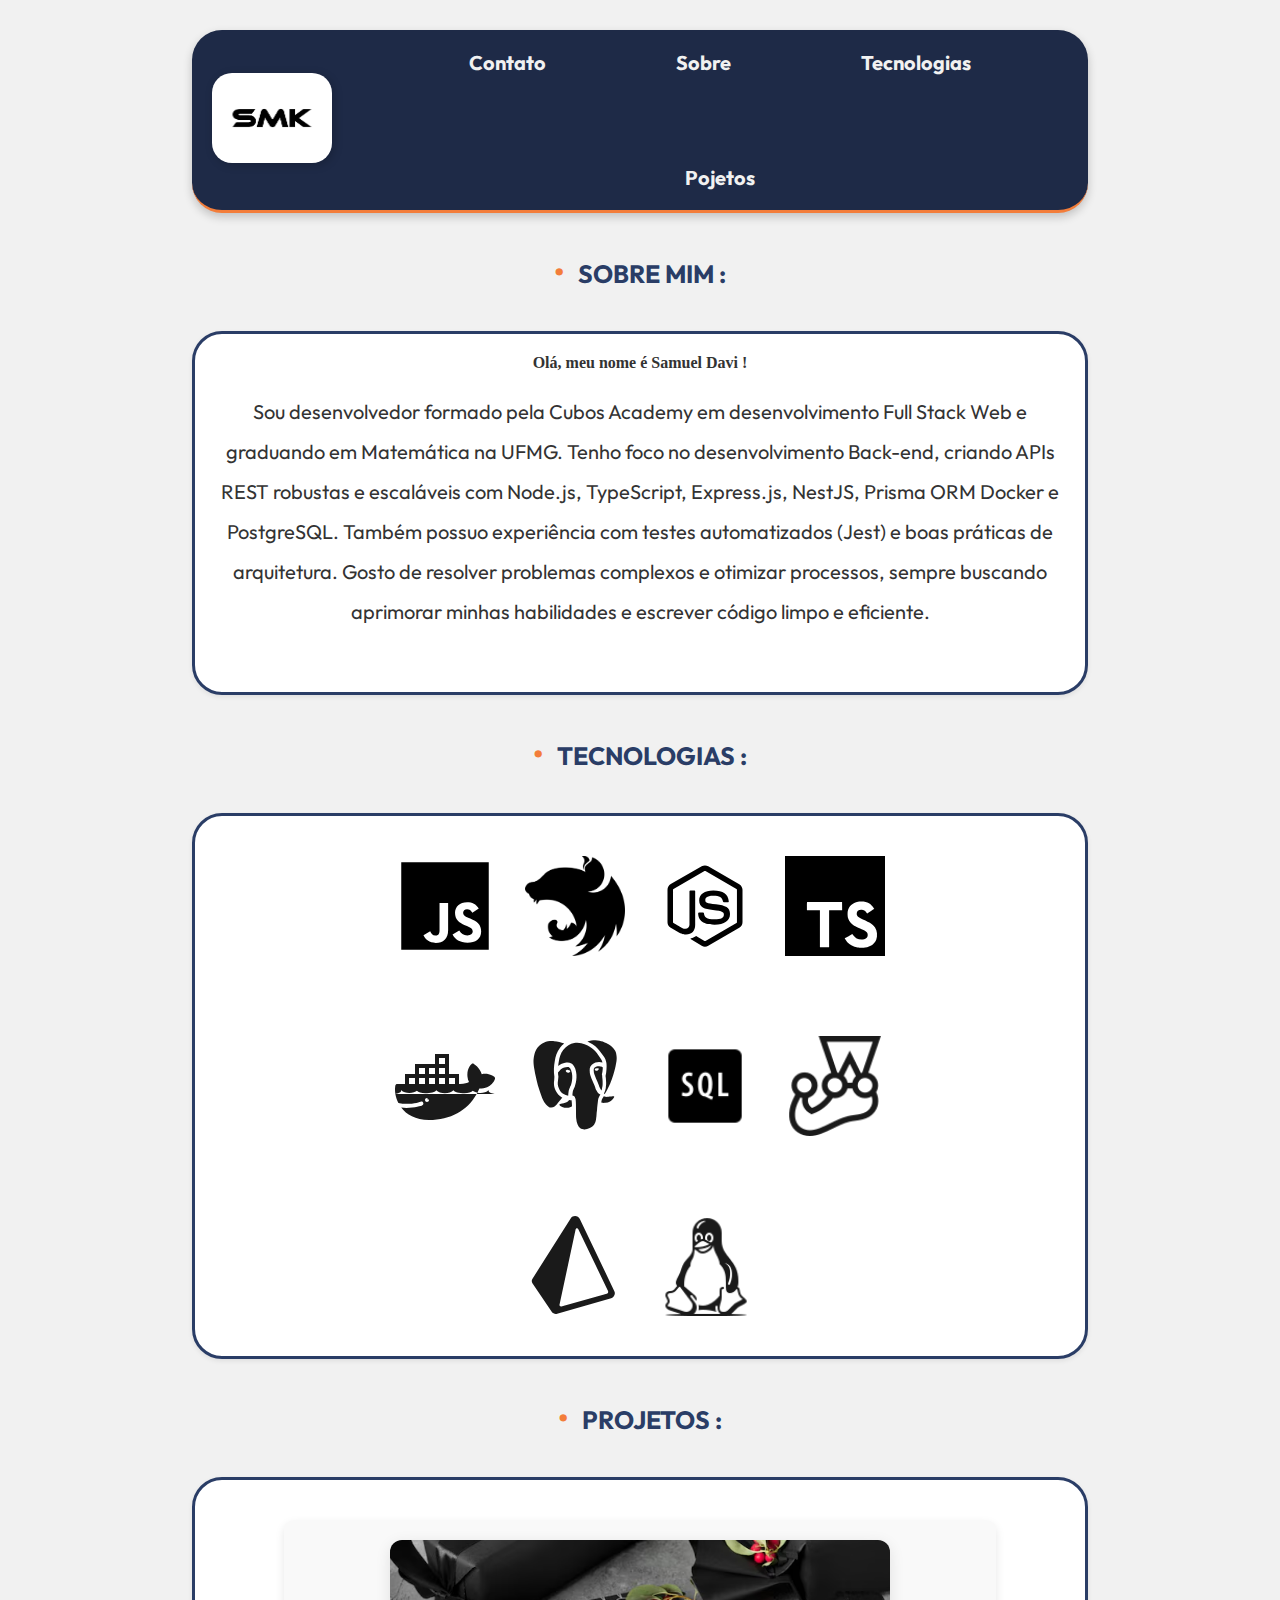
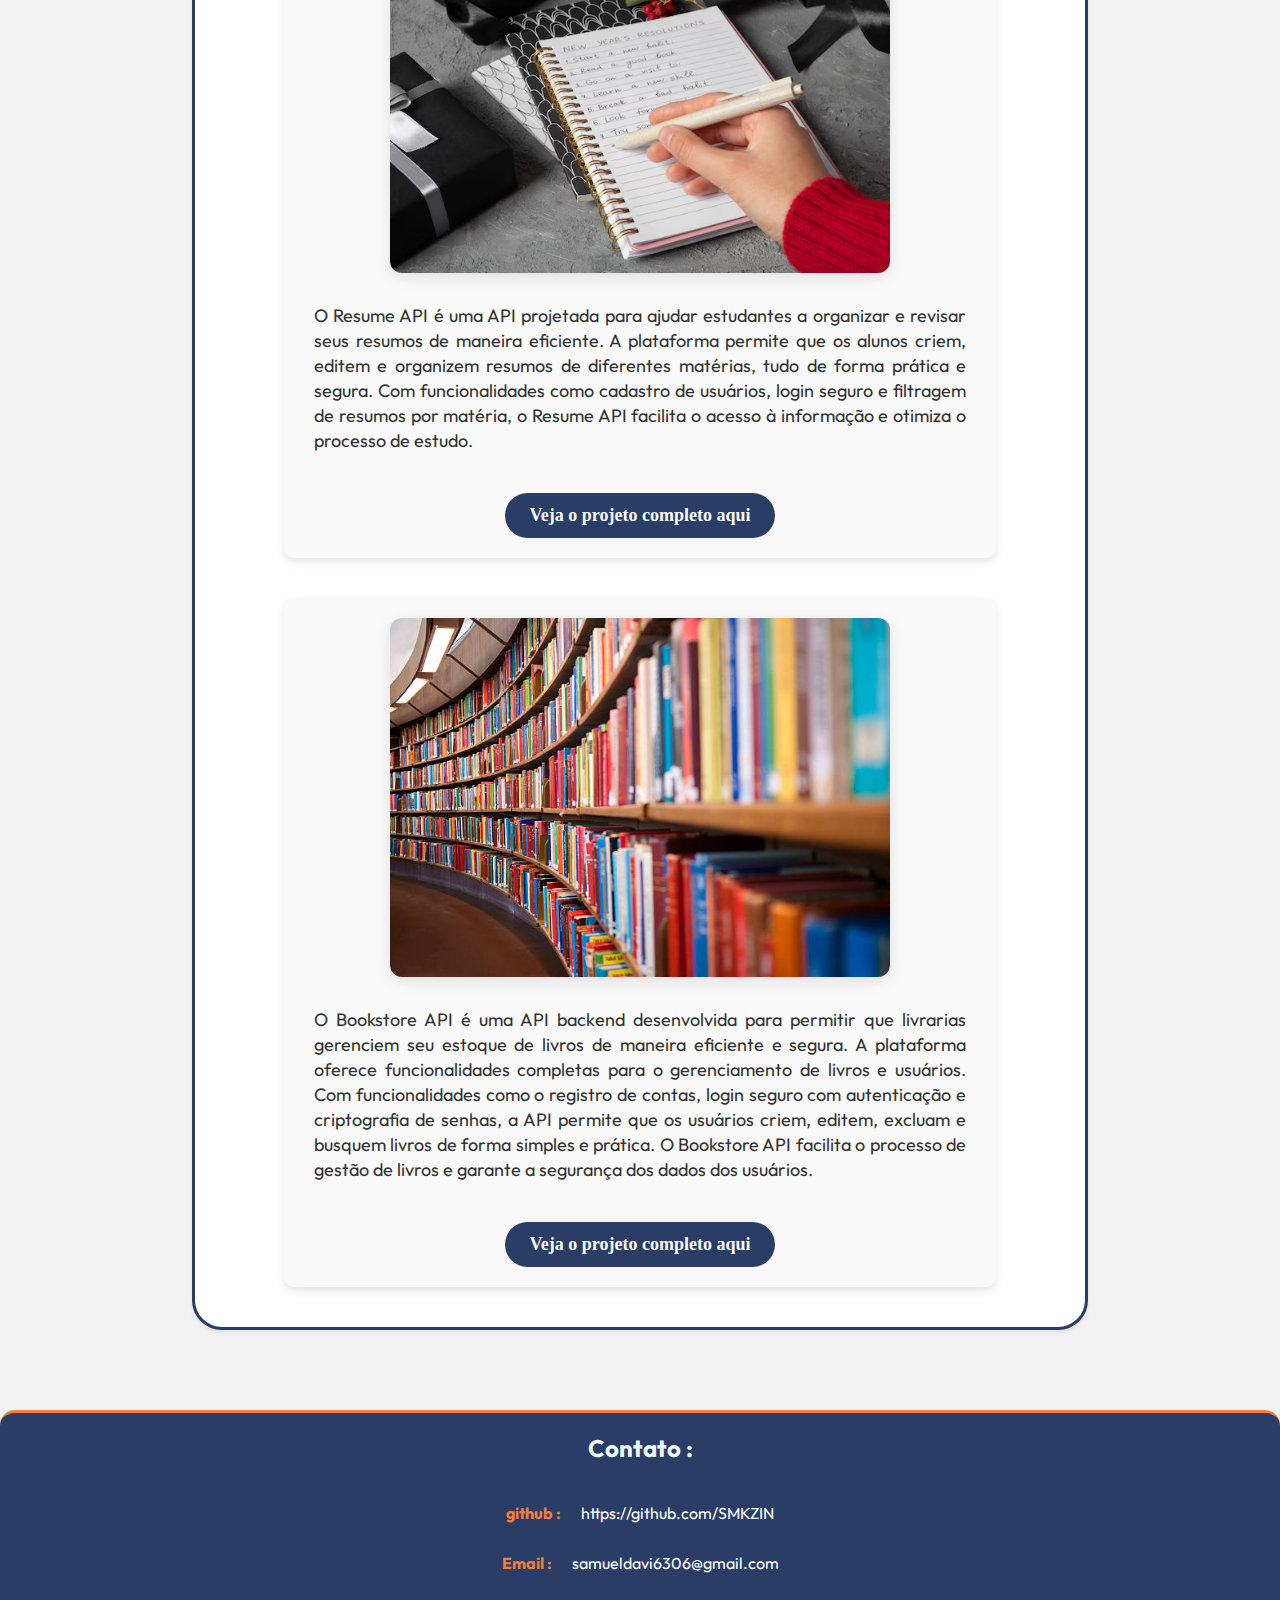
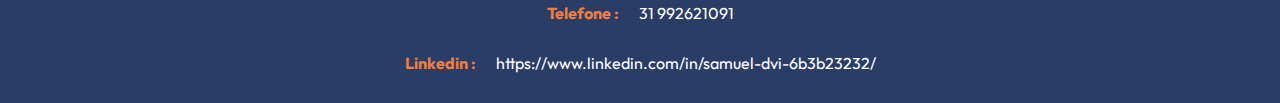
==== commit cb4a0f8e: "Finalizado !" ====
--- a/html/index.html
+++ b/html/index.html
@@ -3,7 +3,7 @@
 <head>
     <meta charset="UTF-8">
     <meta name="viewport" content="width=device-width, initial-scale=1.0">
-    <link rel="stylesheet" href="/css/header.css">
+    <link rel="stylesheet" href="/css/style.css">
     <link rel="preconnect" href="https://fonts.googleapis.com">
     <link rel="preconnect" href="https://fonts.gstatic.com" crossorigin>
     <link href="https://fonts.googleapis.com/css2?family=Outfit:wght@100..900&display=swap" rel="stylesheet">
@@ -17,24 +17,28 @@
                     <img class="img-header" src="/img/29146056-smk-carta-logotipo-projeto-inspiracao-para-uma-unico-identidade-moderno-elegancia-e-criativo-projeto-marca-d-agua-seu-sucesso-com-a-impressionante-isto-logotipo-vetor.jpg" alt="">
                 </div>
                 <div class="infos-header"> 
-                    <span>Contato</span>
-                    <span>Sobre</span>
-                    <span>Tecnologias</span>
-                    <span>Pojetos</span>
+                    <a href="#Contato">Contato</a>
+                    <a href="#Sobre">Sobre</@>
+                    <a href="#Tecnologias">Tecnologias</a>
+                    <a href="#Projetos">Pojetos</a>
                 </div>
             </div>
         </header>
 
-        <span class="fontTitle">Sobre mim</span>
+        <h2 id="Sobre" class="fontTitle">
+            <span  class="bolinha"></span> Sobre Mim :
+        </h2>
 
         <section class="sobreMim">
             <div class="apresentacao">
                 <span class="titleSobreMim">Olá, meu nome é Samuel Davi !</span>
-                <span class="SobreMimDesc">Sou desenvolvedor formado pela Cubos Academy em desenvolvimento Full Stack Web e graduando em Matemática na UFMG. Tenho foco no desenvolvimento Back-end, criando APIs REST robustas e escaláveis com Node.js, TypeScript, Express.js, NestJS, Docker e PostgreSQL. Também possuo experiência com testes automatizados (Jest) e boas práticas de arquitetura. Gosto de resolver problemas complexos e otimizar processos, sempre buscando aprimorar minhas habilidades e escrever código limpo e eficiente.</span>
+                <span class="SobreMimDesc">Sou desenvolvedor formado pela Cubos Academy em desenvolvimento Full Stack Web e graduando em Matemática na UFMG. Tenho foco no desenvolvimento Back-end, criando APIs REST robustas e escaláveis com Node.js, TypeScript, Express.js, NestJS, Prisma ORM Docker e PostgreSQL. Também possuo experiência com testes automatizados (Jest) e boas práticas de arquitetura. Gosto de resolver problemas complexos e otimizar processos, sempre buscando aprimorar minhas habilidades e escrever código limpo e eficiente.</span>
             </div>
         </section>
 
-        <span class="fontTitle">Tecnologias</span>
+        <h2 id="Tecnologias" class="fontTitle">
+            <span class="bolinha"></span>Tecnologias :
+        </h2>
 
         <section class="tecnologias">
             <div class="tecnologiasDiv">
@@ -55,13 +59,15 @@
             </div>
         </section>
 
-        <span class="fontTitle">Projetos</span>
+        <h2 id="Projetos"  class="fontTitle">
+            <span class="bolinha"></span> Projetos :
+        </h2>
 
-        <section class="projetos">
+        <section  class="projetos">
             <div class="containerProjetos">
                 <div class="divisaoProjeto">
                     <img class="imagemProjetos" src="/img/resolucoes-de-ano-novo-natureza-morta_23-2149894174.avif" alt="">
-                    <span class="SobreProjeto">O Resume API é uma API projetada para ajudar estudantes a organizar e revisar seus resumos de maneira eficiente. A plataforma permite que os alunos criem, editem e organizem resumos de diferentes matérias, tudo de forma prática e segura. Com funcionalidades como cadastro de usuários, login seguro e filtragem de resumos por matéria, o Resume AI facilita o acesso à informação e otimiza o processo de estudo.</span>
+                    <span class="SobreProjeto">O Resume API é uma API projetada para ajudar estudantes a organizar e revisar seus resumos de maneira eficiente. A plataforma permite que os alunos criem, editem e organizem resumos de diferentes matérias, tudo de forma prática e segura. Com funcionalidades como cadastro de usuários, login seguro e filtragem de resumos por matéria, o Resume API facilita o acesso à informação e otimiza o processo de estudo.</span>
                 </div>
                 <div class="linkProjeto">
                     <a class="textoLink" href="https://github.com/SMKZIN/API-REST-RESUMOS">Veja o projeto completo aqui</a>
@@ -78,19 +84,23 @@
             </div>
         </section>
 
-        <footer>
-            <span class="contatoFoot">Contato :</span>
+        <footer id="Contato">
+            <h2 class="contatoFoot">Contato :</h2>
             <div class="divisaoInfos">
                 <span class="whitecolor">github :</span>
                 <a href="https://github.com/SMKZIN">https://github.com/SMKZIN</a>
             </div>
-            <div>
+            <div class="divisaoInfos">
                 <span class="whitecolor">Email :</span>
-                <a href="Samueldavi6306@gmail.com">samueldavi6306@gmail.com</a>
+                <a href="mailto:samueldavi6306@gmail.com">samueldavi6306@gmail.com</a>
             </div>
-            <div>
+            <div class="divisaoInfos">
                 <span class="whitecolor">Telefone :</span>
                 <span>31 992621091</span>
+            </div>
+            <div class="divisaoInfos">
+                <span class="whitecolor">Linkedin :</span>
+                <a href="https://www.linkedin.com/in/samuel-dvi-6b3b23232/">https://www.linkedin.com/in/samuel-dvi-6b3b23232/</a>
             </div>
         </footer>
     </main>
--- a/css/style.css
+++ b/css/style.css
@@ -0,0 +1,448 @@
+* {
+    padding: 0;
+    margin: 0;
+    box-sizing: border-box;
+}
+
+body {
+    background-color: #F1F1F1;
+}
+
+
+main {
+    display: flex;
+    justify-content: center;
+    align-items: center;
+    flex-direction: column;
+    gap: 40px;
+}
+
+
+header {
+    display: flex;
+    background-color: #1E2A47;
+    width: 70%;
+    height: 100%;
+    margin-top: 30px;
+    border-radius: 30px;
+    box-shadow: 0px 4px 10px rgba(0, 0, 0, 0.2);
+    color: #FFFFFF;
+    border-bottom: 3px solid #F37D3A;
+    flex-wrap: wrap;
+}
+
+.container-header {
+    display: flex;
+    align-items: center;
+    justify-content: space-around;
+    width: 100%;
+}
+
+.img-header {
+    height: 90px;
+    width: 120px;
+    margin: 20px;
+    border-radius: 20px;
+    box-shadow: 2px 2px 10px rgba(0, 0, 0, 0.2);
+}
+
+.infos-header {
+    display: flex;
+    gap: 80px;
+    font-family: "Outfit";
+    font-size: 20px;
+    padding: 15px 0px;
+    justify-content: center;
+    flex-wrap: wrap;
+}
+
+.infos-header a {
+    text-decoration: none;
+    color: #F1F1F1;
+    font-weight: bold;
+    margin: 0 15px;
+    padding: 5px 10px;
+    border-radius: 5px;
+    transition: all 0.3s ease;
+}
+
+.infos-header a:hover {
+    color: #F37D3A;
+    background-color: #2A3D66;
+    transform: scale(1.1);
+}
+
+
+.sobreMim {
+    display: flex;
+    background-color: #FFFFFF;
+    width: 70%;
+    height: 100%;
+    border-radius: 30px;
+    box-shadow: 0px 4px 10px rgba(0, 0, 0, 0.1);
+    flex-direction: column;
+    align-items: center;
+}
+
+.fontTitle {
+    font-family: "Outfit", sans-serif;
+    font-size: 25px;
+    color: #2A3D66;
+    text-transform: uppercase;
+}
+
+.apresentacao {
+    display: flex;
+    flex-direction: column;
+    justify-content: center;
+    text-align: center;
+    gap: 20px;
+    margin: 20px;
+}
+
+.titleSobreMim {
+    font-weight: bold;
+    color: #333333;
+}
+
+.SobreMimDesc {
+    font-family: "Outfit", sans-serif;
+    font-size: 20px;
+    line-height: 40px;
+    color: #333333;
+    margin-bottom: 40px;
+}
+
+
+.tecnologias {
+    display: flex;
+    justify-content: center;
+    align-items: center;
+    flex-direction: column;
+    background-color: #FFFFFF;
+    width: 70%;
+    height: 100%;
+    border-radius: 30px;
+    box-shadow: 0px 4px 10px rgba(0, 0, 0, 0.1);
+}
+
+.tecnologiasDiv {
+    display: flex;
+    gap: 30px;
+    margin: 40px;
+    margin-bottom: 40px;
+    justify-content: center;
+    flex-wrap: wrap;
+}
+
+.imgTecs {
+    width: 100px;
+    transition: transform 0.3s ease-in-out;
+}
+
+.imgTecs:hover {
+    transform: scale(1.1);
+}
+
+
+.projetos {
+    display: flex;
+    flex-direction: column;
+    align-items: center;
+    background-color: #FFFFFF;
+    width: 70%;
+    height: auto;
+    border-radius: 30px;
+    box-shadow: 0px 4px 10px rgba(0, 0, 0, 0.1);
+    gap: 40px; 
+    padding: 40px 0;
+}
+
+.containerProjetos {
+    display: flex;
+    flex-direction: column;
+    align-items: center;
+    background-color: #F9F9F9; 
+    width: 80%; 
+    max-width: 1200px;
+    border-radius: 10px;
+    box-shadow: 0px 4px 10px rgba(0, 0, 0, 0.1);
+    padding: 20px;
+    gap: 20px;
+    transition: transform 0.3s ease, box-shadow 0.3s ease;
+}
+
+.textoLink{
+    outline: none;
+    text-decoration: none;
+    color: #F9F9F9;
+}
+
+.containerProjetos:hover {
+    transform: scale(1.05); 
+    box-shadow: 0px 10px 20px rgba(0, 0, 0, 0.2);
+}
+
+
+.divisaoProjeto {
+    display: flex;
+    justify-content: center; 
+    align-items: center; 
+    gap: 30px;
+    flex-wrap: wrap; 
+    justify-content: space-around;
+}
+
+
+.imagemProjetos {
+    width: 100%;
+    max-width: 500px;
+    height: auto;
+    border-radius: 12px;
+    box-shadow: 0px 4px 15px rgba(0, 0, 0, 0.1); 
+}
+
+.SobreProjeto {
+    font-family: "Outfit", sans-serif;
+    font-size: 18px;
+    line-height: 25px;
+    color: #333333;
+    padding: 0 10px;
+    text-align: justify; 
+}
+
+
+.linkProjeto {
+    display: inline-block;
+    padding: 12px 25px;
+    background-color: #2A3D66;
+    color: white;
+    text-decoration: none;
+    font-weight: bold;
+    border-radius: 30px;
+    transition: background-color 0.3s, transform 0.3s, box-shadow 0.3s;
+    text-align: center;
+    font-size: 18px;
+    margin-top: 20px;
+}
+
+
+.linkProjeto:hover {
+    background-color: #E85D3C;
+    transform: scale(1.05);
+    box-shadow: 0px 6px 15px rgba(0, 0, 0, 0.1);
+}
+
+.linkProjeto:active {
+    background-color: #D44E29;
+    transform: scale(1);
+    box-shadow: none;
+}
+
+
+.contato {
+    display: flex;
+    justify-content: center;
+    align-items: center;
+    flex-direction: column;
+    background-color: #FFFFFF;
+    width: 70%;
+    height: 100%;
+    border-radius: 30px;
+    box-shadow: 0px 4px 10px rgba(0, 0, 0, 0.1);
+    gap: 30px;
+}
+
+.contatoFoot {
+    color: aliceblue;
+    font-family: "Outfit", sans-serif;
+    font-size: 32px;
+}
+
+.whitecolor {
+    color: #F1F1F1;
+}
+
+footer {
+    display: flex;
+    flex-direction: column;
+    background-color: #2A3D66;
+    color: white;
+    padding: 20px;
+    border-top: 3px solid #F37D3A;
+    font-family: "Outfit", sans-serif;
+    text-align: center;
+    border-radius: 15px 15px 0 0;
+    margin-top: 40px;
+    width: 100%;
+    gap: 20px;
+}
+
+.contatoFoot {
+    font-size: 24px;
+    font-weight: bold;
+    margin-bottom: 20px;
+}
+
+.divisaoInfos {
+    display: flex;
+    justify-content: center;
+    gap: 20px;
+    margin-bottom: 10px;
+}
+
+.whitecolor {
+    color: #F37D3A;
+    font-weight: bold;
+}
+
+footer a {
+    color: white;
+    text-decoration: none;
+    font-weight: normal;
+}
+
+footer a:hover {
+    color: #F37D3A;
+}
+
+footer div {
+    margin-bottom: 10px;
+}
+
+.sobreMim,
+.tecnologias,
+.projetos {
+    border: 3px solid #2A3D66;
+    border-radius: 30px;
+    box-shadow: 0px 2px 5px rgba(0, 0, 0, 0.08);
+}
+
+.fontTitle::before {
+   
+button:focus {
+    outline: none;
+    box-shadow: none;
+}
+
+.botaoProjeto:focus {
+    outline: none;
+    box-shadow: none;
+}
+
+.textoLink:focus{
+    outline: none;
+    box-shadow: none;
+}   
+
+
+
+.linkProjeto:hover {
+    background-color: #E85D3C;
+    transform: scale(1.05);
+    box-shadow: 0px 6px 15px rgba(0, 0, 0, 0.1);
+}
+
+
+.linkProjeto:focus {
+    outline: none; 
+    box-shadow: none;
+}
+
+
+.linkProjeto:active {
+    background-color: #D44E29;
+    transform: scale(1);
+    box-shadow: none;
+}
+
+
+.textoLink:focus {
+    outline: none; 
+    box-shadow: none; 
+}
+    content: "•";
+    color: #F37D3A;
+    font-size: 30px;
+    margin-right: 8px;
+}
+
+
+@media (max-width: 768px) {
+    .container-header {
+        flex-direction: column;
+        align-items: center;
+        gap: 20px;
+    }
+
+    .infos-header {
+        gap: 30px;
+        justify-content: center;
+    }
+
+    .img-header {
+        width: 80px;
+        height: 80px;
+    }
+
+    .sobreMim, .tecnologias, .projetos, .contato {
+        width: 90%;
+        margin-top: 20px;
+    }
+
+    .tecnologiasDiv {
+        gap: 20px;
+        flex-wrap: wrap;
+    }
+
+    .imagemProjetos {
+        width: 100%;
+    }
+
+    .divisaoProjeto {
+        flex-direction: column;
+        align-items: center;
+    }
+
+    .fontTitle {
+        font-size: 22px;
+    }
+}
+
+
+@media (max-width: 480px) {
+    .fontTitle {
+        font-size: 20px;
+    }
+
+    .img-header {
+        width: 70px;
+        height: 70px;
+    }
+
+    .imgTecs {
+        width: 80px;
+    }
+
+    .container-header {
+        flex-direction: column;
+        align-items: center;
+    }
+
+    .infos-header {
+        flex-direction: column;
+        align-items: center;
+    }
+
+    .projetos .containerProjetos {
+        width: 100%;
+    }
+
+    footer {
+        padding: 15px;
+    }
+}
+
+
+
+
